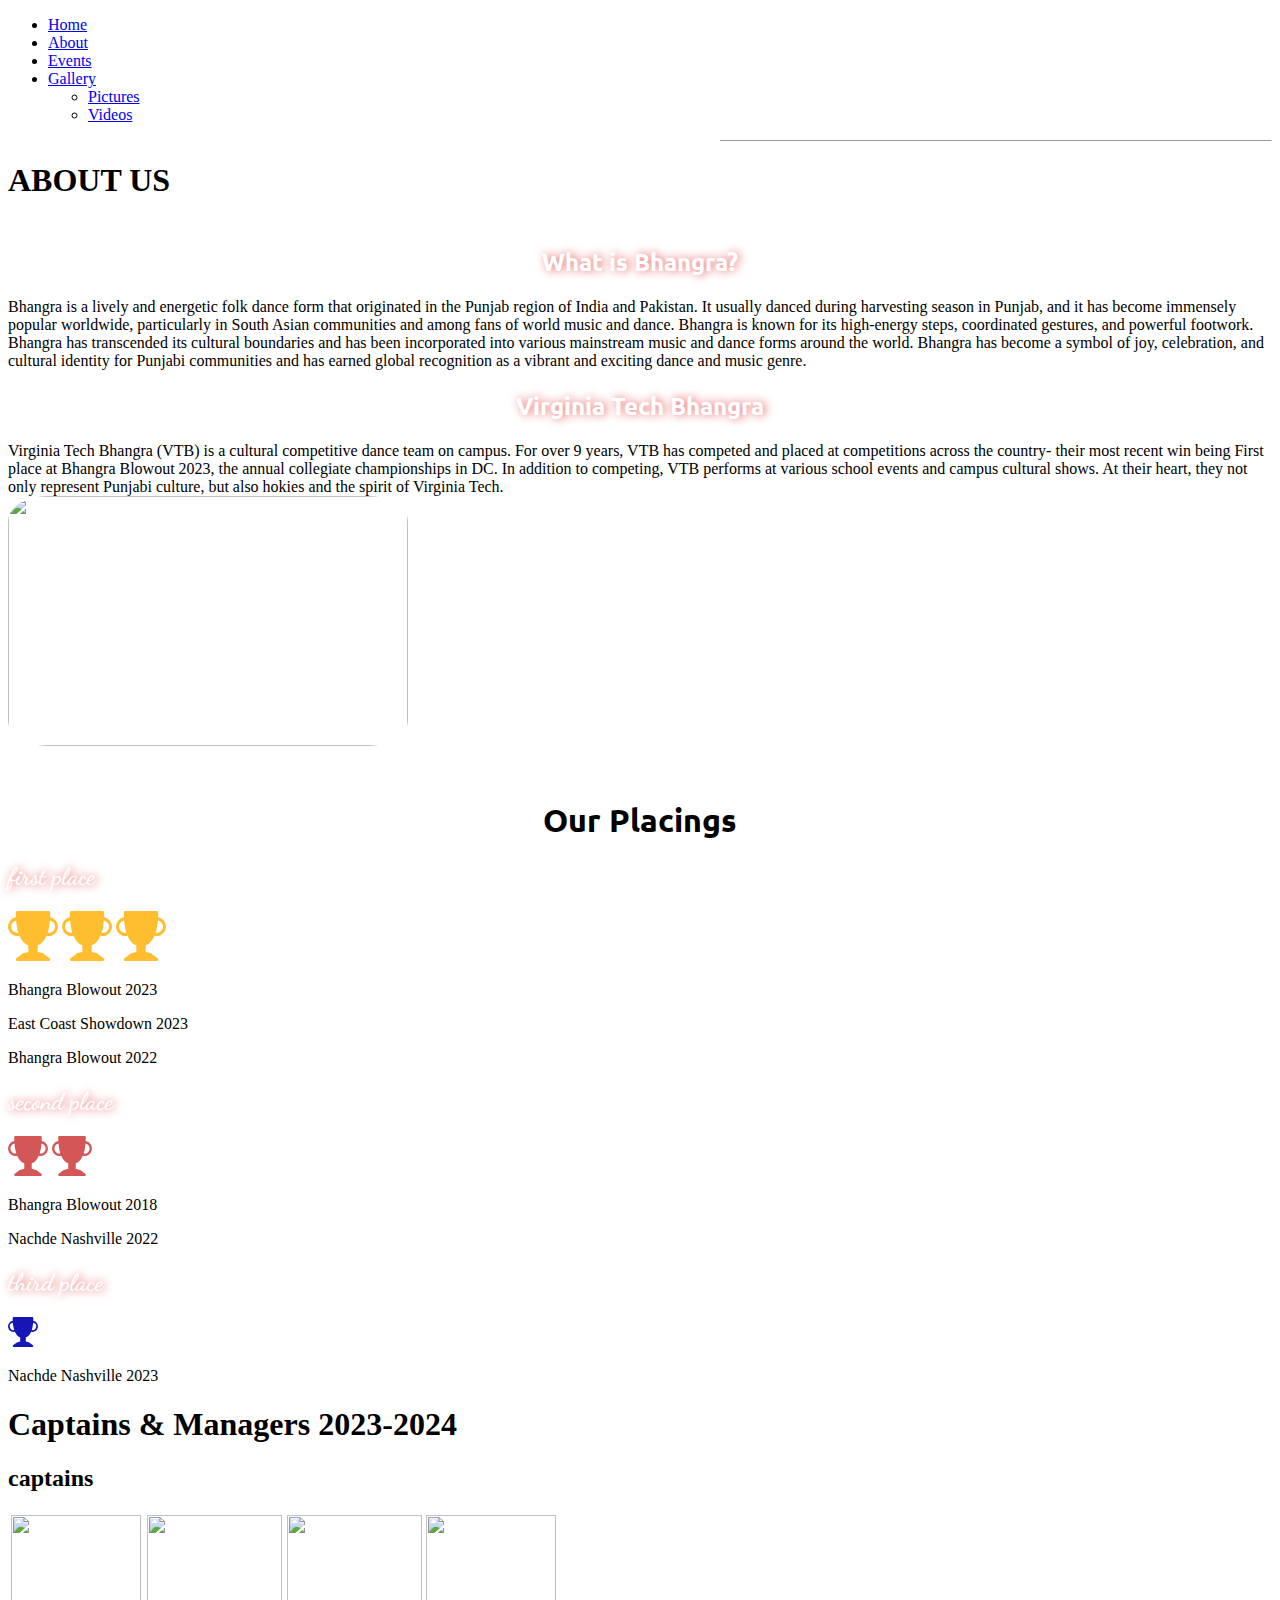
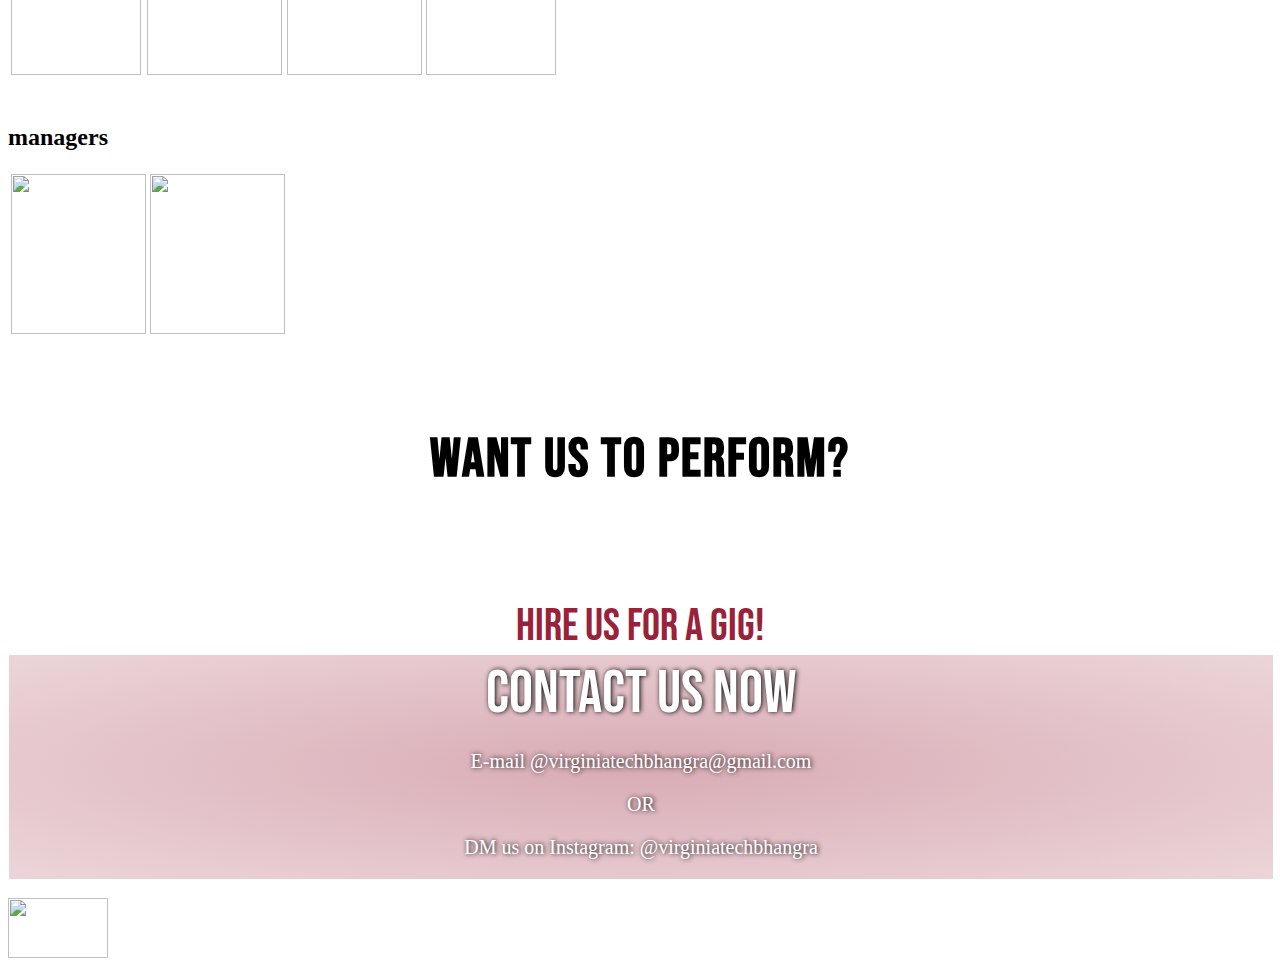
==== About.html @ 266a6835 "Add files via upload" ====
<!DOCTYPE html>
<html lang="en">
<head>
    <meta charset="UTF-8">
    <meta http-equiv="X-UA-Compatible" content="IE=edge">
    <meta name="viewport" content="width=device-width, initial-scale=1.0">
    <title>About Us</title>
    <link rel="stylesheet" href="https://stackpath.bootstrapcdn.com/font-awesome/4.7.0/css/font-awesome.min.css">
    <script src="https://kit.fontawesome.com/04132e3fee.js" crossorigin="anonymous"></script>  

    <link rel="icon" type="image/png" href="../images/vtb_logo2.png">
    <link href='https://fonts.googleapis.com/css?family=Aboreto' rel='stylesheet'>
    <link href='https://fonts.googleapis.com/css?family=Audiowide' rel='stylesheet'>
    <link href="https://fonts.googleapis.com/css2?family=Inter:wght@300&display=swap" rel="stylesheet">
    <link href="https://fonts.googleapis.com/css2?family=Bebas+Neue&display=swap" rel="stylesheet">
    <link href="https://fonts.googleapis.com/css2?family=Dancing+Script&display=swap" rel="stylesheet">

    <link rel="stylesheet" href="https://fonts.googleapis.com/css?family=Ubuntu|Lora">
    <link rel="stylesheet" href="../css/About_style.css">
</head>
<body>
    <nav class= "flexNav">
        <ul>
            <li> <a href="index.html">Home</a></li>
            <li> <a href="About.html">About</a></li>
            <li> <a href="Events.html">Events</a></li>
            <li> <a href="#">Gallery</a>
                <ul>
                    <li><a href="Gallery_Pictures.html">Pictures</a></li>
                    <li><a href="Gallery_Video.html">Videos</a></li>
                </ul>
            </li>
        </ul>
    </nav>

    <hr width="550px" align="right" size="-1px">
    <main>
        <div id="aboutUs">
            <h1>
                <strong>ABOUT US</strong>
            </h1>
        </div>
        <hr width="45%" align="left" size="5px" color="white"> 
        <div class="flex1" style="flex-direction: row;">
            <div style="width: 100%;">
                <h2 style="text-align: center; font-family:'Ubuntu', sans-serif; color: white; text-shadow: 2px 0 10px rgb(231, 93, 93)">What is Bhangra?</h2>
                <div class="description">
                    Bhangra is a lively and energetic folk dance form that originated in the Punjab region of India and Pakistan. It usually danced during harvesting season in Punjab, and it has become immensely popular worldwide, particularly in South Asian communities and among fans of world music and dance.
                    Bhangra is known for its high-energy steps, coordinated gestures, and powerful footwork.
                    Bhangra has transcended its cultural boundaries and has been incorporated into various mainstream music and dance forms around the world.
                    Bhangra has become a symbol of joy, celebration, and cultural identity for Punjabi communities and has earned global recognition as a vibrant and exciting dance and music genre.
                </div>
                
                <h2 style="text-align: center; font-family:'Ubuntu', sans-serif; color: white; text-shadow: 2px 0 10px rgb(231, 93, 93)">Virginia Tech Bhangra</h2>
                <div class="description" style="flex-direction: row;">
                    Virginia Tech Bhangra (VTB) is a cultural competitive dance team on campus.
                    For over 9 years, VTB has competed and placed at competitions across the country- their most recent 
                    win being First place at Bhangra Blowout 2023, the annual collegiate championships in DC. In addition to 
                    competing, VTB performs at various school events and campus cultural shows. At their heart, they not
                    only represent Punjabi culture, but also hokies and the spirit of Virginia Tech.
                </div>
            </div>
            <div class="image1">
                <img src="/images/aboutus.jpg" alt="" width="400px" height="250px" style="border-radius: 10%;">
            </div>
        </div>
        <br>
       
        <hr width="55%" align="right"size="3px" color="white">
       

        <div class="row">
            <div class="col1">
                <div class="placing_box">
        
                    <h1 style="text-align: center; font-family:'Ubuntu', sans-serif;">Our Placings</h1>
                    
                    <div class="row">
                        <h2 class="row1" style="font-family: 'Dancing Script', cursive; color: rgb(255, 255, 255); text-shadow: 2px 0 10px rgb(231, 93, 93)" >first place</h2>

                        <svg xmlns="http://www.w3.org/2000/svg" width="50" height="50" fill=" rgba(255, 174, 0, 0.811)" class="bi bi-trophy-fill" viewBox="0 0 16 16">
                            <path d="M2.5.5A.5.5 0 0 1 3 0h10a.5.5 0 0 1 .5.5c0 .538-.012 1.05-.034 1.536a3 3 0 1 1-1.133 5.89c-.79 1.865-1.878 2.777-2.833 3.011v2.173l1.425.356c.194.048.377.135.537.255L13.3 15.1a.5.5 0 0 1-.3.9H3a.5.5 0 0 1-.3-.9l1.838-1.379c.16-.12.343-.207.537-.255L6.5 13.11v-2.173c-.955-.234-2.043-1.146-2.833-3.012a3 3 0 1 1-1.132-5.89A33.076 33.076 0 0 1 2.5.5zm.099 2.54a2 2 0 0 0 .72 3.935c-.333-1.05-.588-2.346-.72-3.935zm10.083 3.935a2 2 0 0 0 .72-3.935c-.133 1.59-.388 2.885-.72 3.935z"/>
                        </svg>
        
                        <svg xmlns="http://www.w3.org/2000/svg" width="50" height="50" fill=" rgba(255, 174, 0, 0.811)" class="bi bi-trophy-fill" viewBox="0 0 16 16">
                            <path d="M2.5.5A.5.5 0 0 1 3 0h10a.5.5 0 0 1 .5.5c0 .538-.012 1.05-.034 1.536a3 3 0 1 1-1.133 5.89c-.79 1.865-1.878 2.777-2.833 3.011v2.173l1.425.356c.194.048.377.135.537.255L13.3 15.1a.5.5 0 0 1-.3.9H3a.5.5 0 0 1-.3-.9l1.838-1.379c.16-.12.343-.207.537-.255L6.5 13.11v-2.173c-.955-.234-2.043-1.146-2.833-3.012a3 3 0 1 1-1.132-5.89A33.076 33.076 0 0 1 2.5.5zm.099 2.54a2 2 0 0 0 .72 3.935c-.333-1.05-.588-2.346-.72-3.935zm10.083 3.935a2 2 0 0 0 .72-3.935c-.133 1.59-.388 2.885-.72 3.935z"/>
                        </svg>
        
                        <svg xmlns="http://www.w3.org/2000/svg" width="50" height="50" fill=" rgba(255, 174, 0, 0.811)" class="bi bi-trophy-fill" viewBox="0 0 16 16">
                            <path d="M2.5.5A.5.5 0 0 1 3 0h10a.5.5 0 0 1 .5.5c0 .538-.012 1.05-.034 1.536a3 3 0 1 1-1.133 5.89c-.79 1.865-1.878 2.777-2.833 3.011v2.173l1.425.356c.194.048.377.135.537.255L13.3 15.1a.5.5 0 0 1-.3.9H3a.5.5 0 0 1-.3-.9l1.838-1.379c.16-.12.343-.207.537-.255L6.5 13.11v-2.173c-.955-.234-2.043-1.146-2.833-3.012a3 3 0 1 1-1.132-5.89A33.076 33.076 0 0 1 2.5.5zm.099 2.54a2 2 0 0 0 .72 3.935c-.333-1.05-.588-2.346-.72-3.935zm10.083 3.935a2 2 0 0 0 .72-3.935c-.133 1.59-.388 2.885-.72 3.935z"/>
                        </svg>
                    </div>
                    <div class="row">
                        <p class="placings" style="margin-right: 10px;">Bhangra Blowout 2023</p>
                        <p class="placings" style="margin-right: 10px;" >East Coast Showdown 2023</p>
                        <p class="placings">Bhangra Blowout 2022</p>
                    </div>
                    

                    <div class="row">
                        <h2 class="row1" style="font-family: 'Dancing Script', cursive; color: white; text-shadow: 2px 0 10px rgb(231, 93, 93)" >second place</h2>

                        <svg xmlns="http://www.w3.org/2000/svg" width="40" height="40" fill="rgba(190, 5, 5, 0.669)" class="bi bi-trophy-fill" viewBox="0 0 16 16">
                            <path d="M2.5.5A.5.5 0 0 1 3 0h10a.5.5 0 0 1 .5.5c0 .538-.012 1.05-.034 1.536a3 3 0 1 1-1.133 5.89c-.79 1.865-1.878 2.777-2.833 3.011v2.173l1.425.356c.194.048.377.135.537.255L13.3 15.1a.5.5 0 0 1-.3.9H3a.5.5 0 0 1-.3-.9l1.838-1.379c.16-.12.343-.207.537-.255L6.5 13.11v-2.173c-.955-.234-2.043-1.146-2.833-3.012a3 3 0 1 1-1.132-5.89A33.076 33.076 0 0 1 2.5.5zm.099 2.54a2 2 0 0 0 .72 3.935c-.333-1.05-.588-2.346-.72-3.935zm10.083 3.935a2 2 0 0 0 .72-3.935c-.133 1.59-.388 2.885-.72 3.935z"/>
                        </svg>
        
                        <svg xmlns="http://www.w3.org/2000/svg" width="40" height="40" fill="rgba(190, 5, 5, 0.669)" class="bi bi-trophy-fill" viewBox="0 0 16 16">
                            <path d="M2.5.5A.5.5 0 0 1 3 0h10a.5.5 0 0 1 .5.5c0 .538-.012 1.05-.034 1.536a3 3 0 1 1-1.133 5.89c-.79 1.865-1.878 2.777-2.833 3.011v2.173l1.425.356c.194.048.377.135.537.255L13.3 15.1a.5.5 0 0 1-.3.9H3a.5.5 0 0 1-.3-.9l1.838-1.379c.16-.12.343-.207.537-.255L6.5 13.11v-2.173c-.955-.234-2.043-1.146-2.833-3.012a3 3 0 1 1-1.132-5.89A33.076 33.076 0 0 1 2.5.5zm.099 2.54a2 2 0 0 0 .72 3.935c-.333-1.05-.588-2.346-.72-3.935zm10.083 3.935a2 2 0 0 0 .72-3.935c-.133 1.59-.388 2.885-.72 3.935z"/>
                        </svg>

                    </div>
                    <div class="row">
                        <p class="placings">Bhangra Blowout 2018</p>
                        <p class="placings">Nachde Nashville 2022</p>
                    </div>

                    <div class="row">
                        <h2 class="row1" style="font-family: 'Dancing Script', cursive; color: white; text-shadow: 2px 0 10px rgb(231, 93, 93)" >third place</h2>

                        <svg xmlns="http://www.w3.org/2000/svg" width="30" height="30" fill="rgba(9, 9, 180, 0.952)" class="bi bi-trophy-fill" viewBox="0 0 16 16">
                            <path d="M2.5.5A.5.5 0 0 1 3 0h10a.5.5 0 0 1 .5.5c0 .538-.012 1.05-.034 1.536a3 3 0 1 1-1.133 5.89c-.79 1.865-1.878 2.777-2.833 3.011v2.173l1.425.356c.194.048.377.135.537.255L13.3 15.1a.5.5 0 0 1-.3.9H3a.5.5 0 0 1-.3-.9l1.838-1.379c.16-.12.343-.207.537-.255L6.5 13.11v-2.173c-.955-.234-2.043-1.146-2.833-3.012a3 3 0 1 1-1.132-5.89A33.076 33.076 0 0 1 2.5.5zm.099 2.54a2 2 0 0 0 .72 3.935c-.333-1.05-.588-2.346-.72-3.935zm10.083 3.935a2 2 0 0 0 .72-3.935c-.133 1.59-.388 2.885-.72 3.935z"/>
                        </svg>
                    </div>
                    <div class="row">
                        <p class="placings">Nachde Nashville 2023</p>
                    </div>
                </div>
            </div>

            <div class="col">
                <h1 class="board row1">Captains &amp; Managers 2023-2024</h1>
                <h2 class="caps_managers row1">captains</h2>
                    <table class="row1" style="text-align: center; color: white;">
                        <tr>
                            <td>
                                <img src="/images/akash.jpg" alt="" width="130px" height="160px">
                            </td>
                            <td>
                                <img src="/images/hamsini.jpg" alt="" width="135px" height="160px">
                            </td>
                            <td>
                                <img src="/images/somya.jpg" alt="" width="135px" height="160px">
                            </td>
                            <td>
                                <img src="/images/aditya.jpg" alt="" width="130px" height="160px">
                            </td>
                        </tr>
                        <tr>
                            <td>Akash Dubey</td>
                            <td>Hamsini Madanapalli</td>
                            <td>Somya Dubey</td>
                            <td>Aditya Tripathi</td>
                        </tr>
                    </table>
            
                <h2 class="caps_managers row1">managers</h2>
                <table class="row1" style="text-align: center; color: white">
                    <tr>
                        <td>
                            <img src="/images/noor.jpg" alt="" width="135px" height="160px">
                        </td>
                        <td>
                            <img src="/images/arthi.jpg" alt="" width="135px" height="160px">
                        </td>
                    </tr>
                    <tr>
                        <td>Noor Shah</td>
                        <td>Arthi Allam</td>
                    </tr>
                </table>
            </div>
        </div>

        <br>
        <hr width="75%" align="center" size="1px" color="white"> 
        <h1 style="font-size: 55px; letter-spacing: 2px; text-align: center; font-family: 'Bebas Neue', sans-serif;">Want Us to Perform?</h1>
        <i class="fa-solid fa-angle-down fa-beat-fade" style="color: #f7f9fd; font-size: 60px; width: 100%; text-align: center;"></i>
        <div style="font-size: 45px; text-align: center; font-family: 'Bebas Neue', sans-serif; color: #992139; text-shadow: 1px 0 2px white;">
            <span>Hire Us for a Gig!</span>
        </div>

        <div style="width: 100%; border: 1px solid white; 
                    background: radial-gradient(#9921395e 5%, white 200%);">
            <p style="font-size: 60px; color: white; text-align: center; 
                        font-family: 'Bebas Neue', sans-serif; margin: 3px; 
                        text-shadow: 1px 0 5px black;">CONTACT US NOW</p>
            <p style="font-size: 20px; color: white; text-align: center; 
                        text-shadow: 1px 0 5px black">E-mail @virginiatechbhangra@gmail.com</p> 
            <p style="font-size: 20px; color: white; text-align: center; 
                        text-shadow: 1px 0 5px black;">OR</p> 
            <p style="font-size: 20px; color: white; text-align: center; 
                        text-shadow: 1px 0 5px black">DM us on Instagram: @virginiatechbhangra</p> 
        </div>
    <br>

    </main>

    <footer>
        <div>
            <img src="../images/vtb_logo.png" width="100" height="60" alt="">
        </div>
       
    </footer>
    
</body>
</html>
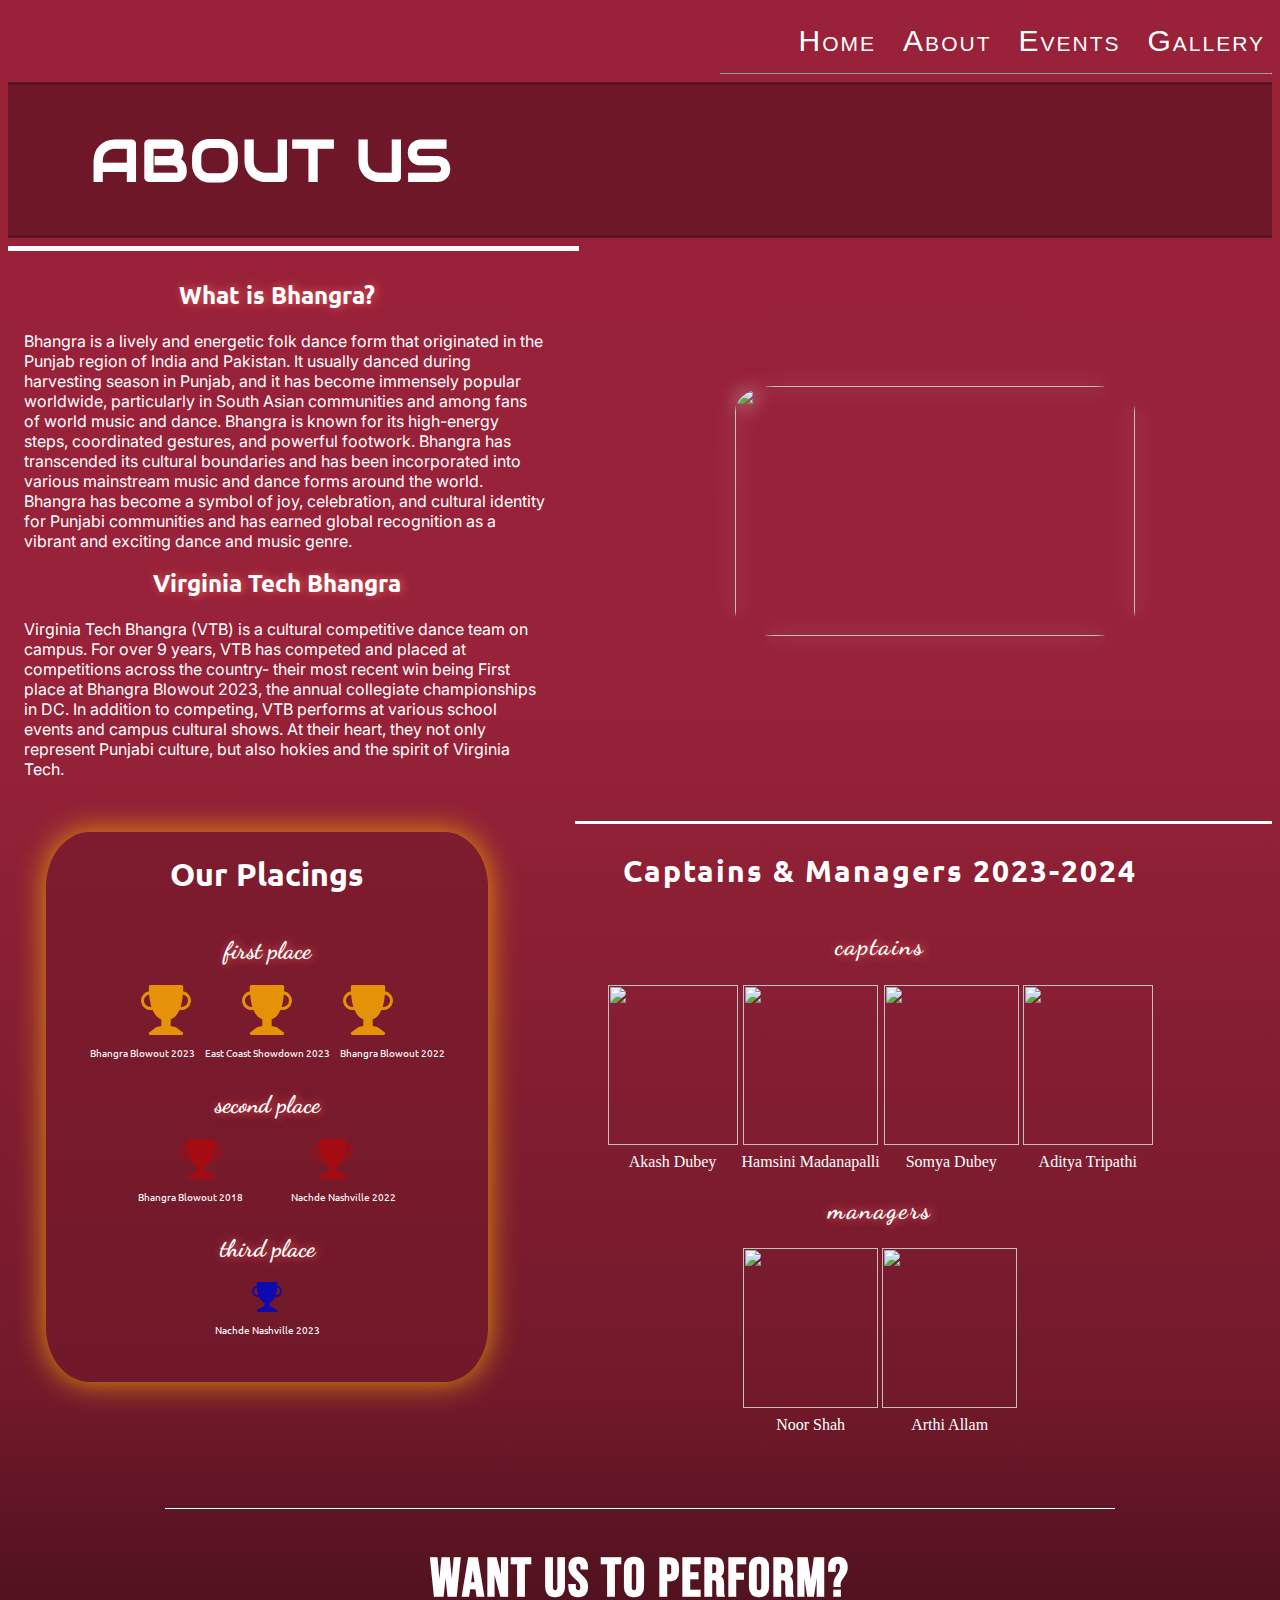
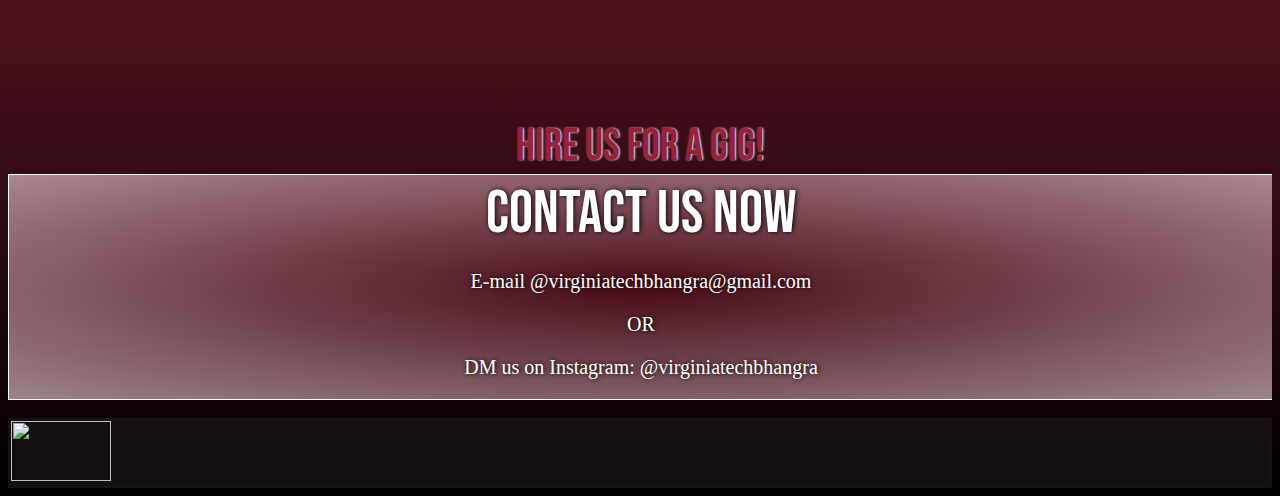
==== commit 5860f6d2: "css changes" ====
--- a/About.html
+++ b/About.html
@@ -16,7 +16,7 @@
     <link href="https://fonts.googleapis.com/css2?family=Dancing+Script&display=swap" rel="stylesheet">
 
     <link rel="stylesheet" href="https://fonts.googleapis.com/css?family=Ubuntu|Lora">
-    <link rel="stylesheet" href="../css/About_style.css">
+    <link rel="stylesheet" href="About_style.css">
 </head>
 <body>
     <nav class= "flexNav">
--- a/About_style.css
+++ b/About_style.css
@@ -0,0 +1,220 @@
+
+    
+    h1 {
+        color: white;
+    }
+    html {
+
+        background: linear-gradient( #992139,#972239, #72192b, rgb(0,0,0));
+    }
+
+    html, body {
+        overflow-x: hidden;
+    }
+
+
+    .flex1 .image1 { 
+        width: 100%;
+        height: auto; 
+
+    }
+    #aboutUs {
+        
+        font-family: 'Audiowide', sans-serif;
+        font-size: 180%;
+        letter-spacing: 2px;
+        text-align: left;
+        padding-left: 7%;
+        margin-bottom: 0px;  
+        margin-left: -8px;
+        margin-right: -8px;
+        border: 3px solid #5a1321;
+        background-color: #5a1321ac;
+    }
+
+    .flexNav {
+        text-align: center;
+        color: white;
+        text-decoration: none;
+        font-family: 'Trebuchet MS', 'Lucida Sans Unicode', 'Lucida Grande', 'Lucida Sans', Arial, sans-serif;
+        font-variant:small-caps;
+        letter-spacing: 2px;
+        font-size: 30px;
+    }
+
+    .flexNav ul {
+        display: flex;
+        flex-direction: row;
+        height: 5px;
+        justify-content: flex-end;
+        align-items: center;
+    }
+
+    .flexNav ul li {
+        list-style: none;
+        padding: 7px;
+        position: relative;
+        transition: 0.5s;
+        display: block;
+    }
+
+    .flexNav ul li a {
+        color: white;
+        text-decoration: none;
+        padding-top: 0px;
+        margin-top: 0px;
+        padding-left: 13px;
+    }
+
+    .flexNav ul li a:hover {
+        background-color: gray;
+    }
+
+    .flexNav ul li ul {
+        display: none;
+    }
+
+    .flexNav ul li:hover ul {
+        display: block;
+        position: absolute;
+        background-color: none;
+        width: 100%;
+        padding: 3px 2px;
+        font-size: 20px;
+        text-align: left;   
+    }
+
+
+    .flex1 {
+        display: flex;
+        width: 100%;
+        /* border: 2px solid white; */
+    }
+
+    .description {
+        /* border: 2px solid white; */
+        flex-flow: wrap;
+        flex-grow: 0;
+        flex-shrink: 1;
+        font-family: 'Inter', sans-serif;
+        text-align: left;
+        float: left;
+        color: white;
+        margin-left: 3%;
+        margin-bottom: 3%;
+    }
+
+    .image1 {
+        width: 10%;
+        height: 11%;
+        margin-left: 15%;
+        margin-top: 10%;
+        justify-content: center;
+        align-items: center;
+        filter: drop-shadow(0 0 10px white);
+        border-radius: 10%;
+        /* position: relative;
+        bottom: -60%;
+        right: -49%; */
+    }
+
+    .flex_main {
+        display: flex;
+        flex-basis: 100%;
+        flex-direction: row;
+        border: 1px solid white;
+    }
+
+    .row {
+        display: flex;
+        flex-direction: row;
+        flex-wrap: wrap;
+        width: 100%;
+        flex-shrink: 1;
+        
+    }
+    .row1 {
+        display: flex;
+        flex-direction: row;
+        width: 100%;
+        justify-content: center;
+        flex-shrink: 1;
+        
+    }
+    
+
+    .col {
+        text-align: center;
+        display: flex;
+        height: 650px;
+        flex-direction: column;
+        flex-basis: 50%;
+        flex: 1;
+        flex-shrink: 0;
+    }
+
+    .board {
+        
+        font-family: 'Ubuntu', sans-serif;
+        letter-spacing: 2px;
+        font-size: 30px;
+        width: 100%;
+        text-align: center;
+        color: white; 
+    }
+
+    .caps_managers {
+        color: white; 
+        text-align: center; 
+        font-size: 25px;
+        letter-spacing: 2px;
+        font-family: 'Dancing Script', cursive;
+        text-shadow: 2px 0 10px rgb(231, 93, 93)
+        
+    }
+
+    .col1 {
+        display: flex;
+        flex-basis: 35%;
+        justify-content: space-evenly;
+        height: 550px;
+        background-color:  #6e172880  ;
+        border-radius: 10%;
+        box-shadow: 0 0 30px rgb(231, 153, 9);
+        margin-left: 3%;
+        flex-shrink: 1;
+        min-height: 0;
+
+    }
+
+    .placing_box .row {
+        display: flex;
+        justify-content: space-evenly;
+
+    }
+    .placing_box p {
+        font-size: 10px;
+    
+    }
+
+    .contact_box {
+        display: block;
+        width: 100%;
+        margin-bottom: 5%;
+    }
+
+
+    .placings {
+        color: white;
+        font-family: 'Ubuntu', sans-serif;
+
+    }
+
+    footer {
+        border: 3px solid  rgb(23, 18, 18);
+        background-color: rgba(23, 18, 18, 0.893) ;
+    }
+
+    .float_right {
+        float: right;
+    }
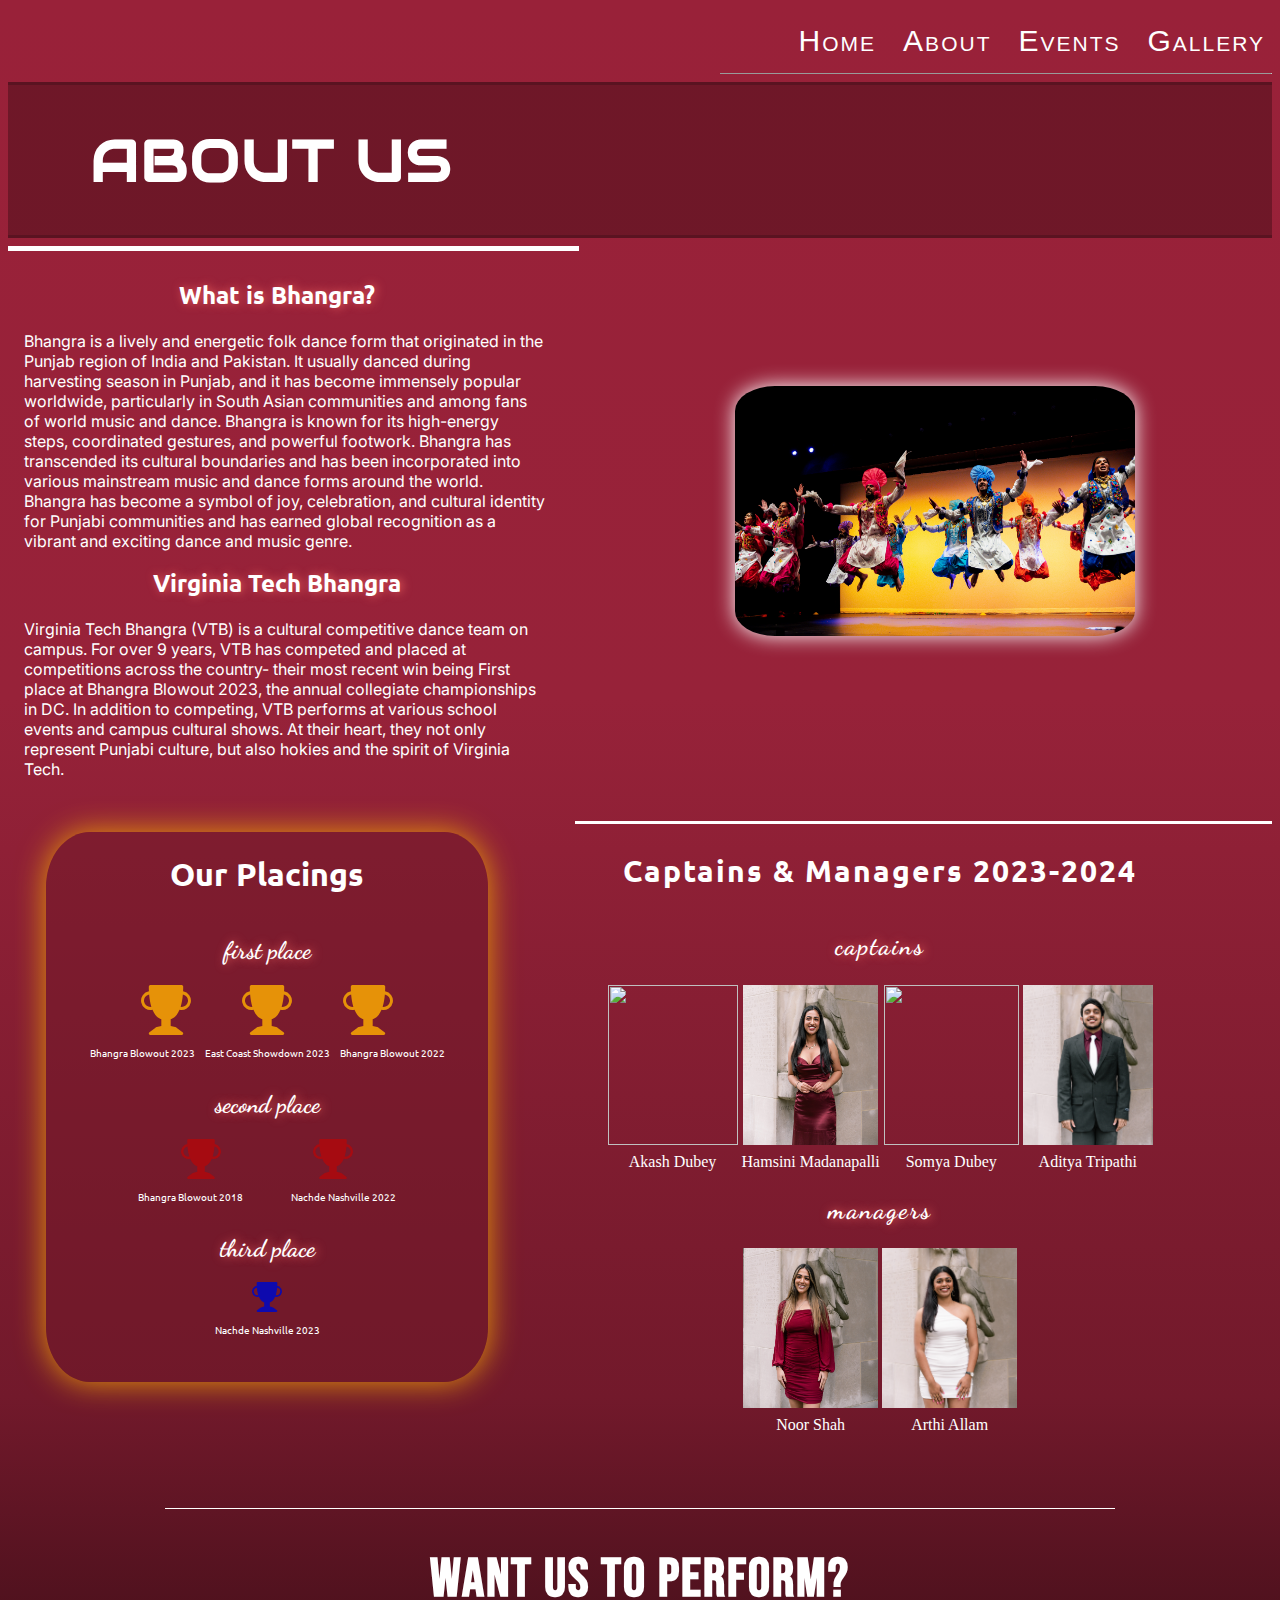
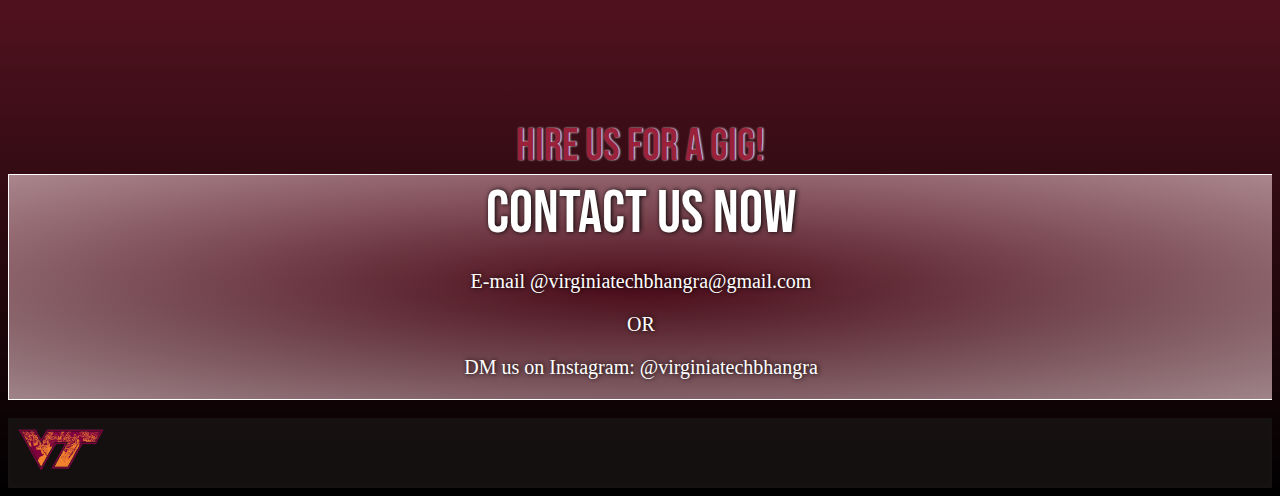
==== commit 4b591129: "./ changes 1" ====
--- a/About.html
+++ b/About.html
@@ -8,7 +8,7 @@
     <link rel="stylesheet" href="https://stackpath.bootstrapcdn.com/font-awesome/4.7.0/css/font-awesome.min.css">
     <script src="https://kit.fontawesome.com/04132e3fee.js" crossorigin="anonymous"></script>  
 
-    <link rel="icon" type="image/png" href="../images/vtb_logo2.png">
+    <link rel="icon" type="image/png" href="vtb_logo2.png">
     <link href='https://fonts.googleapis.com/css?family=Aboreto' rel='stylesheet'>
     <link href='https://fonts.googleapis.com/css?family=Audiowide' rel='stylesheet'>
     <link href="https://fonts.googleapis.com/css2?family=Inter:wght@300&display=swap" rel="stylesheet">
@@ -21,13 +21,13 @@
 <body>
     <nav class= "flexNav">
         <ul>
-            <li> <a href="index.html">Home</a></li>
-            <li> <a href="About.html">About</a></li>
-            <li> <a href="Events.html">Events</a></li>
+            <li> <a href="./">Home</a></li>
+            <li> <a href="./About">About</a></li>
+            <li> <a href="./Events">Events</a></li>
             <li> <a href="#">Gallery</a>
                 <ul>
-                    <li><a href="Gallery_Pictures.html">Pictures</a></li>
-                    <li><a href="Gallery_Video.html">Videos</a></li>
+                    <li><a href="./Gallery_Pictures">Pictures</a></li>
+                    <li><a href="./Gallery_Video">Videos</a></li>
                 </ul>
             </li>
         </ul>
@@ -61,7 +61,7 @@
                 </div>
             </div>
             <div class="image1">
-                <img src="/images/aboutus.jpg" alt="" width="400px" height="250px" style="border-radius: 10%;">
+                <img src="aboutus.jpg" alt="" width="400px" height="250px" style="border-radius: 10%;">
             </div>
         </div>
         <br>
@@ -133,16 +133,16 @@
                     <table class="row1" style="text-align: center; color: white;">
                         <tr>
                             <td>
-                                <img src="/images/akash.jpg" alt="" width="130px" height="160px">
-                            </td>
-                            <td>
-                                <img src="/images/hamsini.jpg" alt="" width="135px" height="160px">
-                            </td>
-                            <td>
-                                <img src="/images/somya.jpg" alt="" width="135px" height="160px">
-                            </td>
-                            <td>
-                                <img src="/images/aditya.jpg" alt="" width="130px" height="160px">
+                                <img src="akash.jpg" alt="" width="130px" height="160px">
+                            </td>
+                            <td>
+                                <img src="hamsini.jpg" alt="" width="135px" height="160px">
+                            </td>
+                            <td>
+                                <img src="somya.jpg" alt="" width="135px" height="160px">
+                            </td>
+                            <td>
+                                <img src="aditya.jpg" alt="" width="130px" height="160px">
                             </td>
                         </tr>
                         <tr>
@@ -157,10 +157,10 @@
                 <table class="row1" style="text-align: center; color: white">
                     <tr>
                         <td>
-                            <img src="/images/noor.jpg" alt="" width="135px" height="160px">
+                            <img src="noor.jpg" alt="" width="135px" height="160px">
                         </td>
                         <td>
-                            <img src="/images/arthi.jpg" alt="" width="135px" height="160px">
+                            <img src="arthi.jpg" alt="" width="135px" height="160px">
                         </td>
                     </tr>
                     <tr>
@@ -197,7 +197,7 @@
 
     <footer>
         <div>
-            <img src="../images/vtb_logo.png" width="100" height="60" alt="">
+            <img src="vtb_logo.png" width="100" height="60" alt="">
         </div>
        
     </footer>
